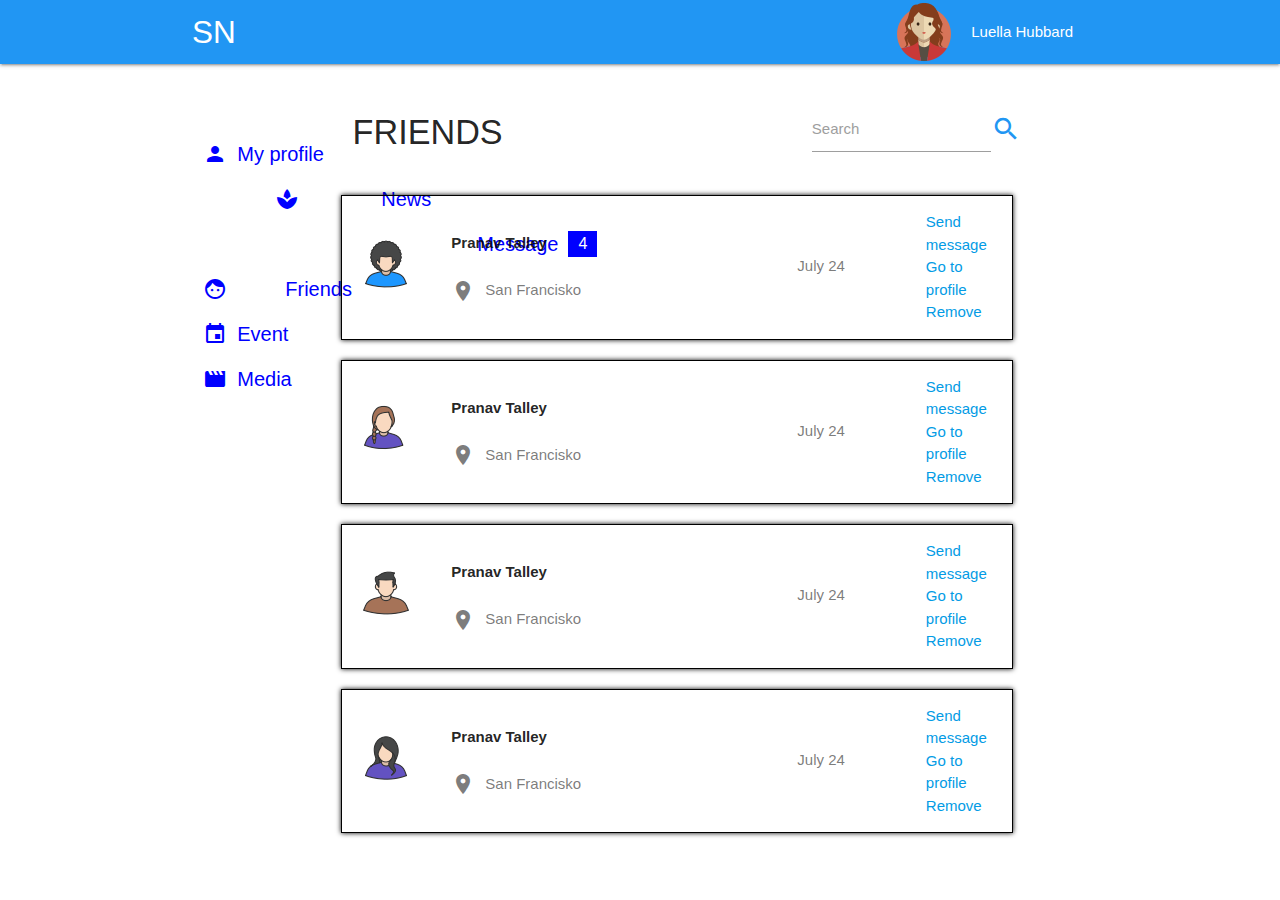
==== page2.html @ 02deff12 "page2 ready" ====
<!DOCTYPE html>
<html lang="en">

<head>
    <meta charset="UTF-8">
    <meta http-equiv="X-UA-Compatible" content="IE=edge">
    <meta name="viewport" content="width=device-width, initial-scale=1.0">
    <title>Document</title>
    <link rel="stylesheet" href="https://cdnjs.cloudflare.com/ajax/libs/materialize/1.0.0/css/materialize.min.css">
    <link rel="stylesheet" href="style.css">
    <link href="https://fonts.googleapis.com/icon?family=Material+Icons" rel="stylesheet">
</head>

<body>
    <nav class="blue">
        <div class="container">
            <div class="nav-wrapper">
                <a href="#" class="brand-logo">SN</a>
                <ul id="nav-mobile" class="right hide-on-med-and-down">
                    <li><img src="./img/av_64.png" alt=""></li>
                    <li><a href="badges.html">Luella Hubbard</a></li>

                </ul>
            </div>
        </div>
    </nav>

    <div class="container">
        <div class="row">
            <div class="col s2 spusok">
                <ul>
                    <li class="lif"><i class="material-icons">person</i> My profile</li>
                    <li class="lif"><i class="material-icons">newspaper</i> News</li>
                    <li class="lif lif2"><i class="material-icons">unsubscribe</i> Message</li>
                    <li class="lif"><i class="material-icons">face_5</i> Friends</li>
                    <li class="lif"><i class="material-icons">event</i> Event</li>
                    <li class="lif"><i class="material-icons">movie</i> Media</li>
                </ul>
            </div>
            <div class="col s9">
                <div class="row">
                    <div class="col s8">
                        <h4>FRIENDS</h4>
                    </div>
                    <div class="col s4">
                        <div class="input-field col s12">

                            <input type="text" id="autocomplete-input" class="autocomplete">
                            <label for="autocomplete-input">Search</label>
                            <i class="material-icons prefix blue-text">search</i>
                        </div>
                    </div>
                </div>
                <div class="row spusok2">
                    <div class="col s2"><img src="./img/avatar_1.png" alt=""></div>
                    <div class="col s10">
                        <ul >
                            <li class="sp1 spmain">Pranav Talley</li>
                            <li class="sp1 sp3"><i class="material-icons prefix">calendar_month</i> July 24</li>
                            <li class="sp1 sp3"><i class="material-icons prefix">location_on</i> San Francisko</li>
                        </ul>
                       
                    </div>
                    <div class="col s2">
                        <ul>
                            <li><a href="">Send message</a></li>
                            <li><a href="">Go to profile</a></li>
                            <li><a href="">Remove</a></li>
                        </ul>
                    </div>
                </div>
                <div class="row spusok2">
                    <div class="col s2"><img src="./img/avatar_2.png" alt=""></div>
                    <div class="col s10">
                        <ul>
                            <li class="sp1 spmain">Pranav Talley</li>
                            <li class="sp1 sp3"><i class="material-icons prefix">calendar_month</i> July 24</li>
                            <li class="sp1 sp3"><i class="material-icons prefix">location_on</i> San Francisko</li>
                        </ul>
                       
                    </div>
                    <div class="col s2">
                        <ul>
                            <li><a href="">Send message</a></li>
                            <li><a href="">Go to profile</a></li>
                            <li><a href="">Remove</a></li>
                        </ul>
                    </div>
                </div>
                <div class="row spusok2">
                    <div class="col s2"><img src="./img/avatar_3.png" alt=""></div>
                    <div class="col s10">
                        <ul>
                            <li class="sp1 spmain">Pranav Talley</li>
                            <li class="sp1 sp3"><i class="material-icons prefix">calendar_month</i> July 24</li>
                            <li class="sp1 sp3"><i class="material-icons prefix">location_on</i> San Francisko</li>
                        </ul>
                       
                    </div>
                    <div class="col s2">
                        <ul>
                            <li><a href="">Send message</a></li>
                            <li><a href="">Go to profile</a></li>
                            <li><a href="">Remove</a></li>
                        </ul>
                    </div>
                </div>
                <div class="row spusok2">
                    <div class="col s2"><img src="./img/avatar_4.png" alt=""></div>
                    <div class="col s10">
                        <ul>
                            <li class="sp1 spmain">Pranav Talley</li>
                            <li class="sp1 sp3"><i class="material-icons prefix">calendar_month</i> July 24</li>
                            <li class="sp1 sp3"><i class="material-icons prefix">location_on</i> San Francisko</li>
                        </ul>
                       
                    </div>
                    <div class="col s2">
                        <ul>
                            <li><a href="">Send message</a></li>
                            <li><a href="">Go to profile</a></li>
                            <li><a href="">Remove</a></li>
                        </ul>
                    </div>
                </div>
            </div>
        </div>
    </div>



    <script src="https://cdnjs.cloudflare.com/ajax/libs/materialize/1.0.0/js/materialize.min.js"></script>
</body>

</html>
---- style.css ----
.knopka1 {
    width: 100%;
}

.forma {
    max-width: 700px;
}

#cb1 {
    accent-color: blue;
  }
.spusok {
    margin-top: 60px;
}

.lif {
    display: flex;
    align-items: center;
    margin-bottom: 15px;
    gap: 10px;
    color: blue;
    font-size: 20px;
}

.spusok2 {
    display: flex;
    align-items: center;
    border: 1px solid black;
    box-shadow: 0 0 5px black;
}
.sp1 {
   display: flex;
   align-items: center;
   gap: 10px;
}


.spmain{
    font-weight: 900;
}
.sp3 {
    opacity: 60%;
}

.lif2::after {
    content: '4';
    padding: 1px 10px;
    background-color: blue;
    color: white;
    font-size: 16px;
}
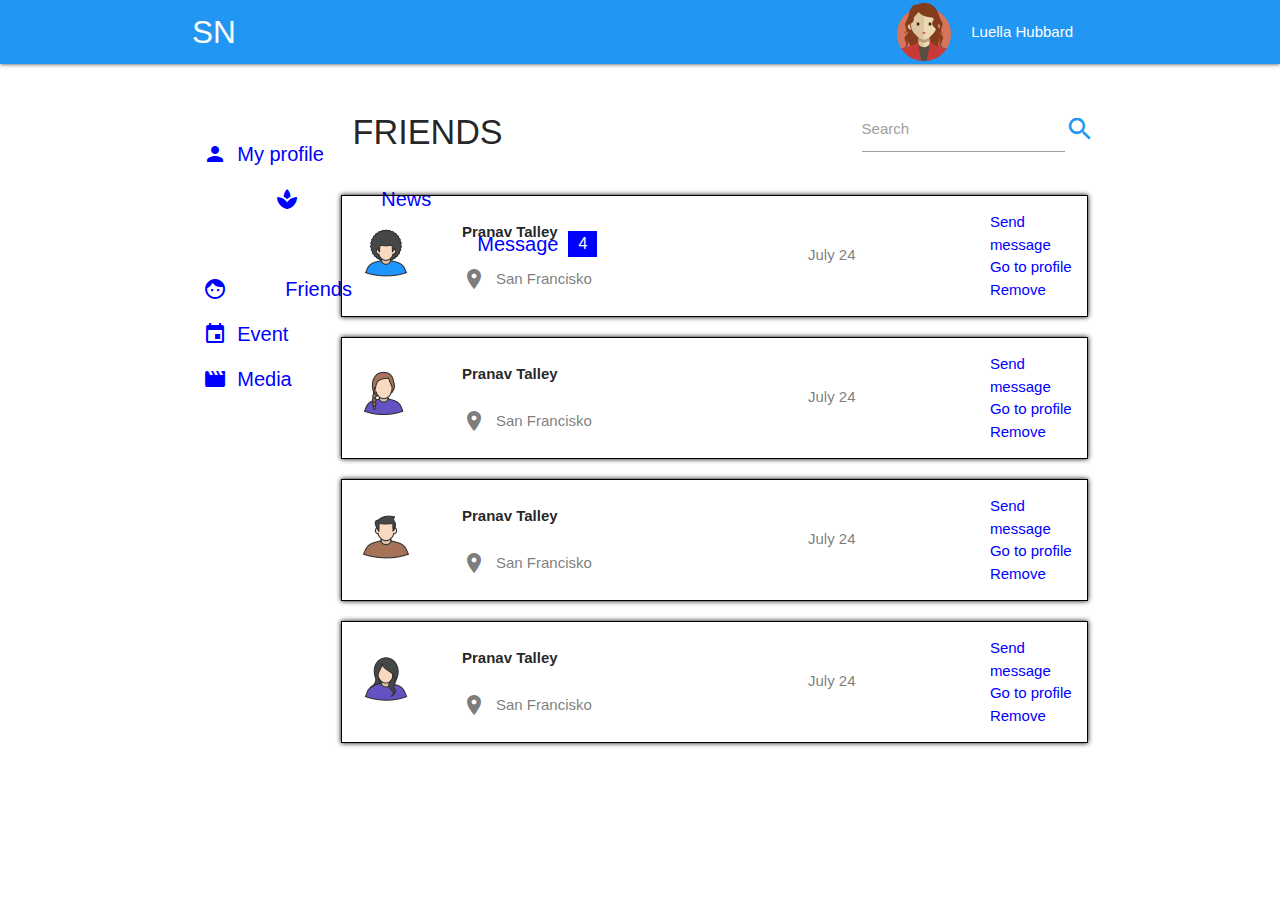
==== commit ab148436: "added page3" ====
--- a/page2.html
+++ b/page2.html
@@ -30,14 +30,14 @@
             <div class="col s2 spusok">
                 <ul>
                     <li class="lif"><i class="material-icons">person</i> My profile</li>
-                    <li class="lif"><i class="material-icons">newspaper</i> News</li>
+                    <li class="lif"><i class="material-icons">newspaper</i><a href="./page3.html">News</a></li>
                     <li class="lif lif2"><i class="material-icons">unsubscribe</i> Message</li>
                     <li class="lif"><i class="material-icons">face_5</i> Friends</li>
                     <li class="lif"><i class="material-icons">event</i> Event</li>
                     <li class="lif"><i class="material-icons">movie</i> Media</li>
                 </ul>
             </div>
-            <div class="col s9">
+            <div class="col s10">
                 <div class="row">
                     <div class="col s8">
                         <h4>FRIENDS</h4>
--- a/style.css
+++ b/style.css
@@ -48,4 +48,47 @@
     background-color: blue;
     color: white;
     font-size: 16px;
+}
+
+.page3b1 {
+    display: flex;
+    align-items: center;
+    gap: 20px;
+    margin: 0;
+}
+
+.page3r {
+    border: 1px solid black;
+    box-shadow: 0 0 5px black;
+}
+
+.page3r:nth-child(1) 
+{
+    padding: 20px 40px;
+}
+
+.zag {
+    font-weight: 900;
+}
+
+.chas {
+    opacity: 60%;
+    font-weight: 400;
+}
+
+.boats {
+    display: flex;
+    gap: 10px;
+}
+
+.boat3 img {
+    width: 100%;
+}
+
+.boats img {
+    width: 100%;
+}
+
+a {
+    color: blue;
 }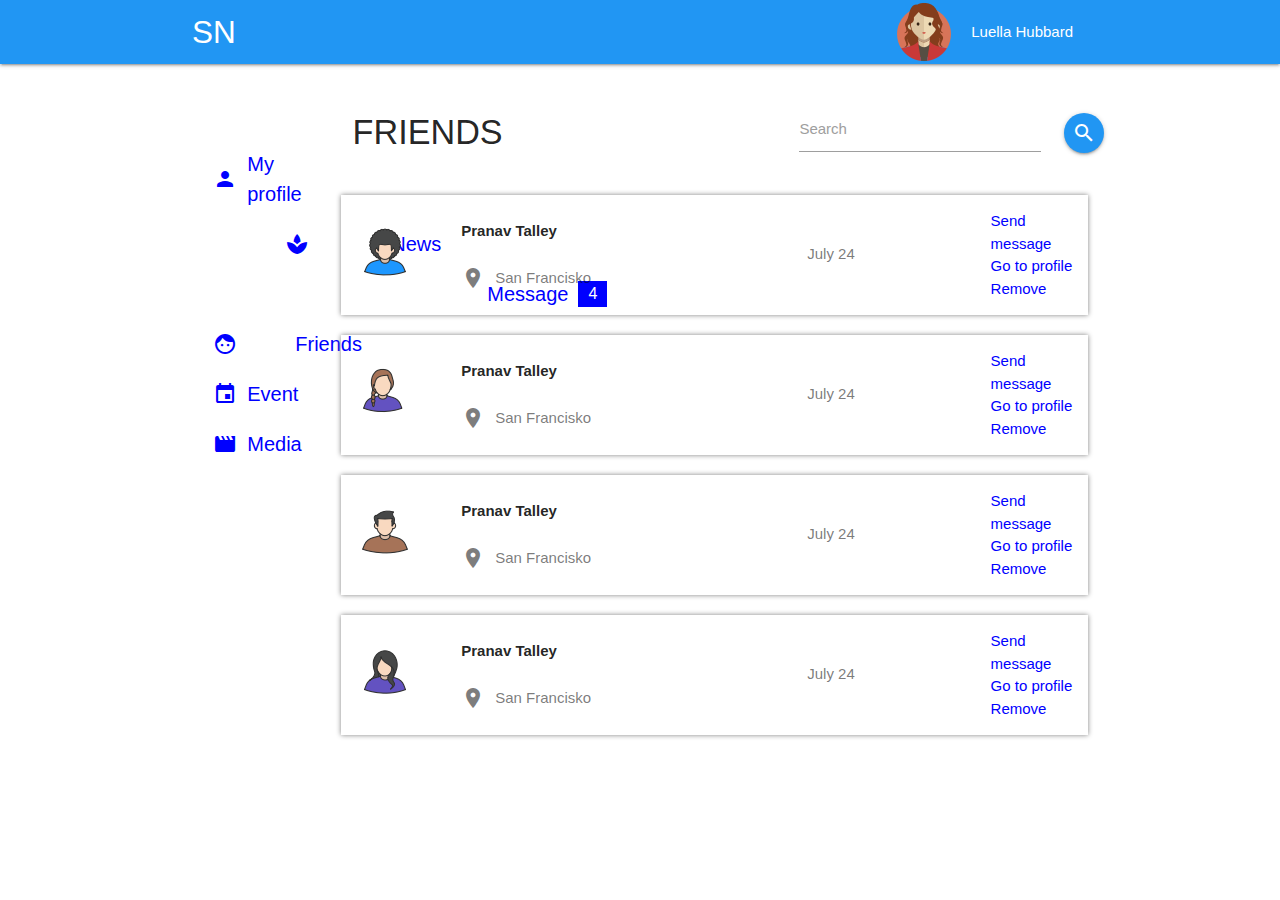
==== commit 88b05c14: "updates all pages and css" ====
--- a/page2.html
+++ b/page2.html
@@ -15,7 +15,7 @@
     <nav class="blue">
         <div class="container">
             <div class="nav-wrapper">
-                <a href="#" class="brand-logo">SN</a>
+                <a href="index.html" class="brand-logo">SN</a>
                 <ul id="nav-mobile" class="right hide-on-med-and-down">
                     <li><img src="./img/av_64.png" alt=""></li>
                     <li><a href="badges.html">Luella Hubbard</a></li>
@@ -39,27 +39,27 @@
             </div>
             <div class="col s10">
                 <div class="row">
-                    <div class="col s8">
+                    <div class="col s7">
                         <h4>FRIENDS</h4>
                     </div>
-                    <div class="col s4">
-                        <div class="input-field col s12">
+                    <div class="col s5 ht">
+                        <div class="input-field col s11">
 
                             <input type="text" id="autocomplete-input" class="autocomplete">
                             <label for="autocomplete-input">Search</label>
-                            <i class="material-icons prefix blue-text">search</i>
                         </div>
+                        <div class="col s1"> <a class="btn-floating btn waves-effect waves-light blue"><i class="material-icons">search</i></a></div>
                     </div>
                 </div>
                 <div class="row spusok2">
                     <div class="col s2"><img src="./img/avatar_1.png" alt=""></div>
                     <div class="col s10">
-                        <ul >
+                        <ul>
                             <li class="sp1 spmain">Pranav Talley</li>
                             <li class="sp1 sp3"><i class="material-icons prefix">calendar_month</i> July 24</li>
                             <li class="sp1 sp3"><i class="material-icons prefix">location_on</i> San Francisko</li>
                         </ul>
-                       
+
                     </div>
                     <div class="col s2">
                         <ul>
@@ -77,7 +77,7 @@
                             <li class="sp1 sp3"><i class="material-icons prefix">calendar_month</i> July 24</li>
                             <li class="sp1 sp3"><i class="material-icons prefix">location_on</i> San Francisko</li>
                         </ul>
-                       
+
                     </div>
                     <div class="col s2">
                         <ul>
@@ -95,7 +95,7 @@
                             <li class="sp1 sp3"><i class="material-icons prefix">calendar_month</i> July 24</li>
                             <li class="sp1 sp3"><i class="material-icons prefix">location_on</i> San Francisko</li>
                         </ul>
-                       
+
                     </div>
                     <div class="col s2">
                         <ul>
@@ -113,7 +113,7 @@
                             <li class="sp1 sp3"><i class="material-icons prefix">calendar_month</i> July 24</li>
                             <li class="sp1 sp3"><i class="material-icons prefix">location_on</i> San Francisko</li>
                         </ul>
-                       
+
                     </div>
                     <div class="col s2">
                         <ul>
--- a/style.css
+++ b/style.css
@@ -1,14 +1,9 @@
 .knopka1 {
     width: 100%;
 }
-
 .forma {
-    max-width: 700px;
+    max-width: 600px;
 }
-
-#cb1 {
-    accent-color: blue;
-  }
 .spusok {
     margin-top: 60px;
 }
@@ -16,25 +11,25 @@
 .lif {
     display: flex;
     align-items: center;
-    margin-bottom: 15px;
     gap: 10px;
     color: blue;
     font-size: 20px;
+    padding: 10px;
+}
+.lif:hover {
+    background-color: lightblue;
 }
 
 .spusok2 {
     display: flex;
     align-items: center;
-    border: 1px solid black;
-    box-shadow: 0 0 5px black;
+    box-shadow: 0 0 5px grey;
 }
 .sp1 {
    display: flex;
    align-items: center;
    gap: 10px;
 }
-
-
 .spmain{
     font-weight: 900;
 }
@@ -42,53 +37,37 @@
     opacity: 60%;
 }
 
-.lif2::after {
+.lif2:after {
     content: '4';
     padding: 1px 10px;
     background-color: blue;
     color: white;
     font-size: 16px;
 }
-
 .page3b1 {
     display: flex;
     align-items: center;
-    gap: 20px;
     margin: 0;
 }
 
 .page3r {
-    border: 1px solid black;
-    box-shadow: 0 0 5px black;
-}
-
-.page3r:nth-child(1) 
-{
-    padding: 20px 40px;
+    box-shadow: 0 0 5px grey;
 }
 
 .zag {
     font-weight: 900;
 }
-
 .chas {
     opacity: 60%;
     font-weight: 400;
-}
-
-.boats {
-    display: flex;
-    gap: 10px;
-}
-
-.boat3 img {
-    width: 100%;
-}
-
-.boats img {
+}.boat img {
     width: 100%;
 }
 
 a {
     color: blue;
+}
+.ht {
+    display: flex;
+    align-items: center;
 }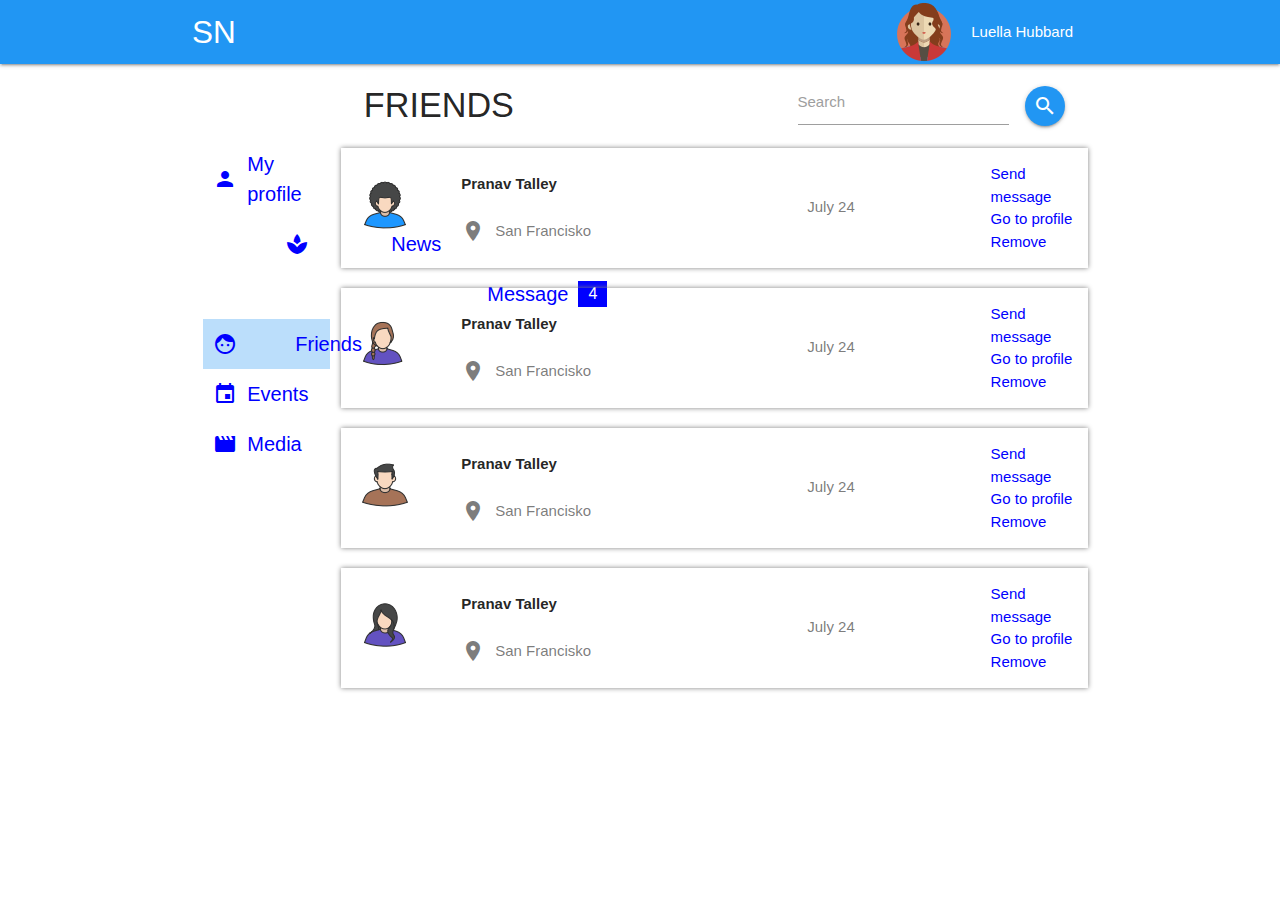
==== commit fbd05f90: "page6 added" ====
--- a/page2.html
+++ b/page2.html
@@ -17,7 +17,7 @@
             <div class="nav-wrapper">
                 <a href="index.html" class="brand-logo">SN</a>
                 <ul id="nav-mobile" class="right hide-on-med-and-down">
-                    <li><img src="./img/av_64.png" alt=""></li>
+                    <li><i><img src="./img/av_64.png" alt=""></i></li>
                     <li><a href="badges.html">Luella Hubbard</a></li>
 
                 </ul>
@@ -29,28 +29,27 @@
         <div class="row">
             <div class="col s2 spusok">
                 <ul>
-                    <li class="lif"><i class="material-icons">person</i> My profile</li>
-                    <li class="lif"><i class="material-icons">newspaper</i><a href="./page3.html">News</a></li>
-                    <li class="lif lif2"><i class="material-icons">unsubscribe</i> Message</li>
-                    <li class="lif"><i class="material-icons">face_5</i> Friends</li>
-                    <li class="lif"><i class="material-icons">event</i> Event</li>
-                    <li class="lif"><i class="material-icons">movie</i> Media</li>
+                    <li class="lif"><i class="material-icons">person</i><a href="page4.html"> My profile</a></li>
+                    <li class="lif"><i class="material-icons">newspaper</i><a href="page3.html">News</a></li>
+                    <li class="lif lif2"><i class="material-icons">unsubscribe</i><a href="page6.html"> Message</a></li>
+                    <li class="lif blue lighten-4"><i class="material-icons">face_5</i>Friends</li>
+                    <li class="lif"><i class="material-icons">event</i><a href="page5.html">Events</a></li>
+                    <li class="lif"><i class="material-icons">movie</i>Media</li>
                 </ul>
             </div>
             <div class="col s10">
-                <div class="row">
-                    <div class="col s7">
-                        <h4>FRIENDS</h4>
+                <div class="col s7">
+                    <h4>FRIENDS</h4>
+                </div>
+                <div class="col s5 ht">
+                    <div class="input-field col s11">
+                        <input type="text" id="autocomplete-input" class="autocomplete">
+                        <label for="autocomplete-input">Search</label>
                     </div>
-                    <div class="col s5 ht">
-                        <div class="input-field col s11">
+                    <div> <a class="btn-floating btn waves-effect waves-light blue"><i
+                                class="material-icons">search</i></a></div>
+                </div>
 
-                            <input type="text" id="autocomplete-input" class="autocomplete">
-                            <label for="autocomplete-input">Search</label>
-                        </div>
-                        <div class="col s1"> <a class="btn-floating btn waves-effect waves-light blue"><i class="material-icons">search</i></a></div>
-                    </div>
-                </div>
                 <div class="row spusok2">
                     <div class="col s2"><img src="./img/avatar_1.png" alt=""></div>
                     <div class="col s10">
--- a/style.css
+++ b/style.css
@@ -44,6 +44,14 @@
     color: white;
     font-size: 16px;
 }
+.lif3:after {
+    content: '2';
+    padding: 1px 10px;
+    background-color: blue;
+    color: white;
+    font-size: 16px;
+    align-self: start;
+}
 .page3b1 {
     display: flex;
     align-items: center;
@@ -70,4 +78,68 @@
 .ht {
     display: flex;
     align-items: center;
-}+    gap: 5px;
+}
+.card-image {
+    width: 100%;
+}
+
+.fsb {
+    font-size: 26px;
+}
+
+.p4pic {
+    display: flex;
+    gap: 10px;
+    
+}
+.zsy {
+    display: inline-flex;
+    gap: 20px;
+}
+.marg {
+    margin-top: 20px;
+}
+.bord {
+    border-bottom: 1px solid lightgray;
+    padding: 15px 10px 15px 15px;
+}
+
+.p6l {
+    display: flex;
+}
+.p62 {
+    display: flex;
+    padding: 20px;
+    gap: 20px;
+    align-items: center;
+}
+
+.p6l img {
+    height: 49px;
+    width: 49px;
+}
+
+.zag0 {
+    font-weight: normal;
+}
+
+.plast {
+    display: flex;
+    gap: 30px;
+    padding: 20px 20px 10px 20px;
+}
+.lol {
+    margin-bottom: 270px;
+}
+.no-margin {
+    margin: 0;
+}
+
+.ff {
+    border-left: 1px solid lightgray;
+}
+
+.grw {
+    flex-grow: 1;
+}
